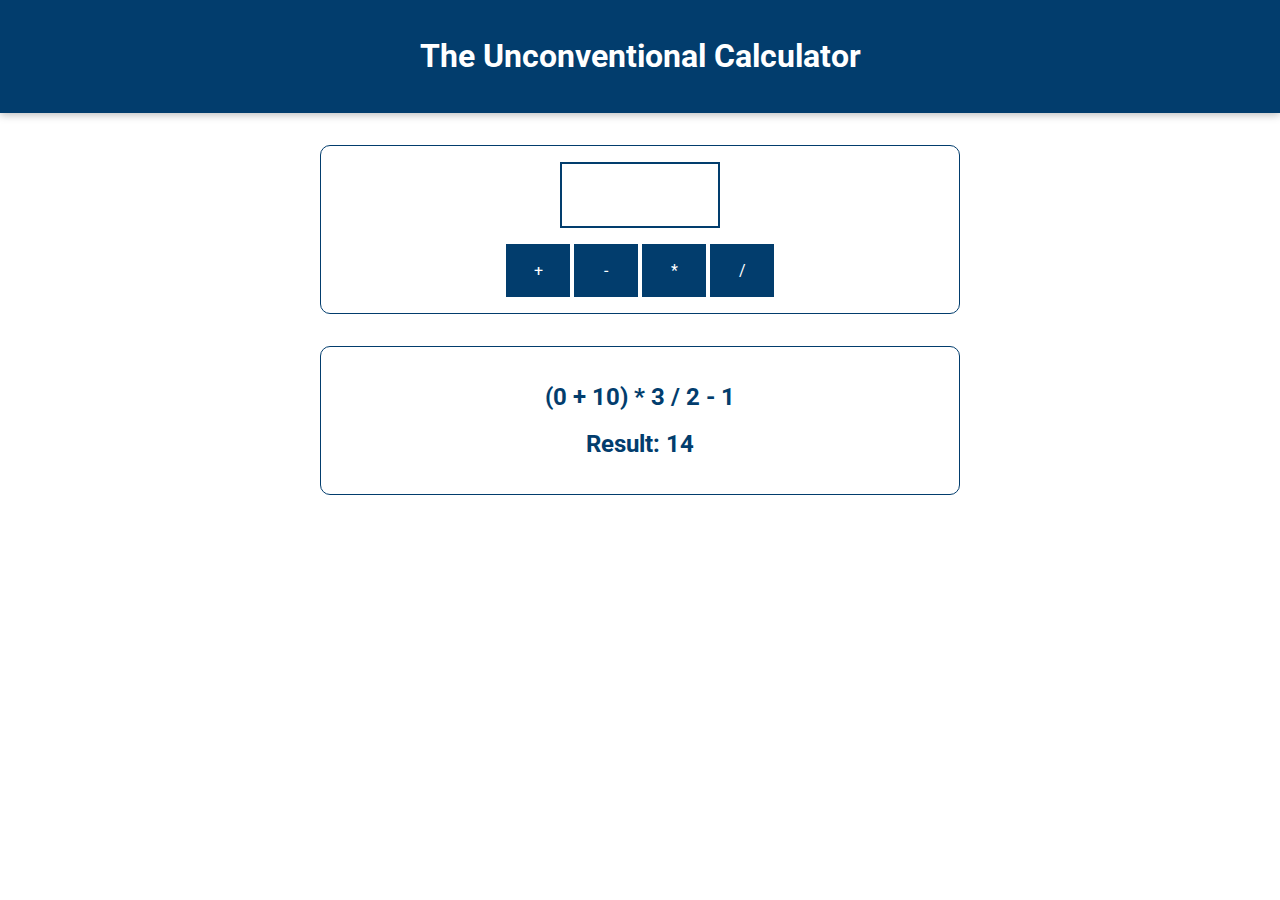
==== js pr/index.html @ fc902663 "my-first js project" ====
<!DOCTYPE html>
<html lang="en">
  <head>
    <meta charset="UTF-8" />
    <meta name="viewport" content="width=device-width, initial-scale=1.0" />
    <meta http-equiv="X-UA-Compatible" content="ie=edge" />
    <title>Basics</title>
    <link
      href="https://fonts.googleapis.com/css?family=Roboto:400,700&display=swap"
      rel="stylesheet"
    />
    <link rel="stylesheet" href="assets/styles/app.css" />
  </head>
  <body>
    <header>
      <h1>The Unconventional Calculator</h1>
    </header>

    <section id="calculator">
      <input type="number" id="input-number" />
      <div id="calc-actions">
        <button type="button" id="btn-add">+</button>
        <button type="button" id="btn-subtract">-</button>
        <button type="button" id="btn-multiply">*</button>
        <button type="button" id="btn-divide">/</button>
      </div>
    </section>
    <section id="results">
      <h2 id="current-calculation">0</h2>
      <h2>Result: <span id="current-result">0</span></h2>
    </section>
    <script src="assets/scripts/vendor.js"></script>
    <script src="assets/scripts/app.js"></script>
  </body>
</html>
---- js pr/assets/styles/app.css ----
* {
  box-sizing: border-box;
}

html {
  font-family: 'Roboto', open-sans;
}

body {
  margin: 0;
}

header {
  background: #023d6d;
  color: white;
  padding: 1rem;
  text-align: center;
  box-shadow: 0 2px 8px rgba(0, 0, 0, 0.26);
  width: 100%;
}

#results,
#calculator {
  margin: 2rem auto;
  width: 40rem;
  max-width: 90%;
  border: 1px solid #023d6d;
  border-radius: 10px;
  padding: 1rem;
  color: #023d6d;
}

#results {
  text-align: center;
}

#calculator input {
  font: inherit;
  font-size: 3rem;
  border: 2px solid #023d6d;
  width: 10rem;
  padding: 0.15rem;
  margin: auto;
  display: block;
  color: #023d6d;
  text-align: center;
}

#calculator input:focus {
  outline: none;
}

#calculator button {
  font: inherit;
  background: #023d6d;
  color: white;
  border: 1px solid #023d6d;
  padding: 1rem;
  cursor: pointer;
}

#calculator button:focus {
  outline: none;
}

#calculator button:hover,
#calculator button:active {
  background: #084f88;
  border-color: #084f88;
}

#calc-actions button {
  width: 4rem;
}

#calc-actions {
  margin-top: 1rem;
  text-align: center;
}
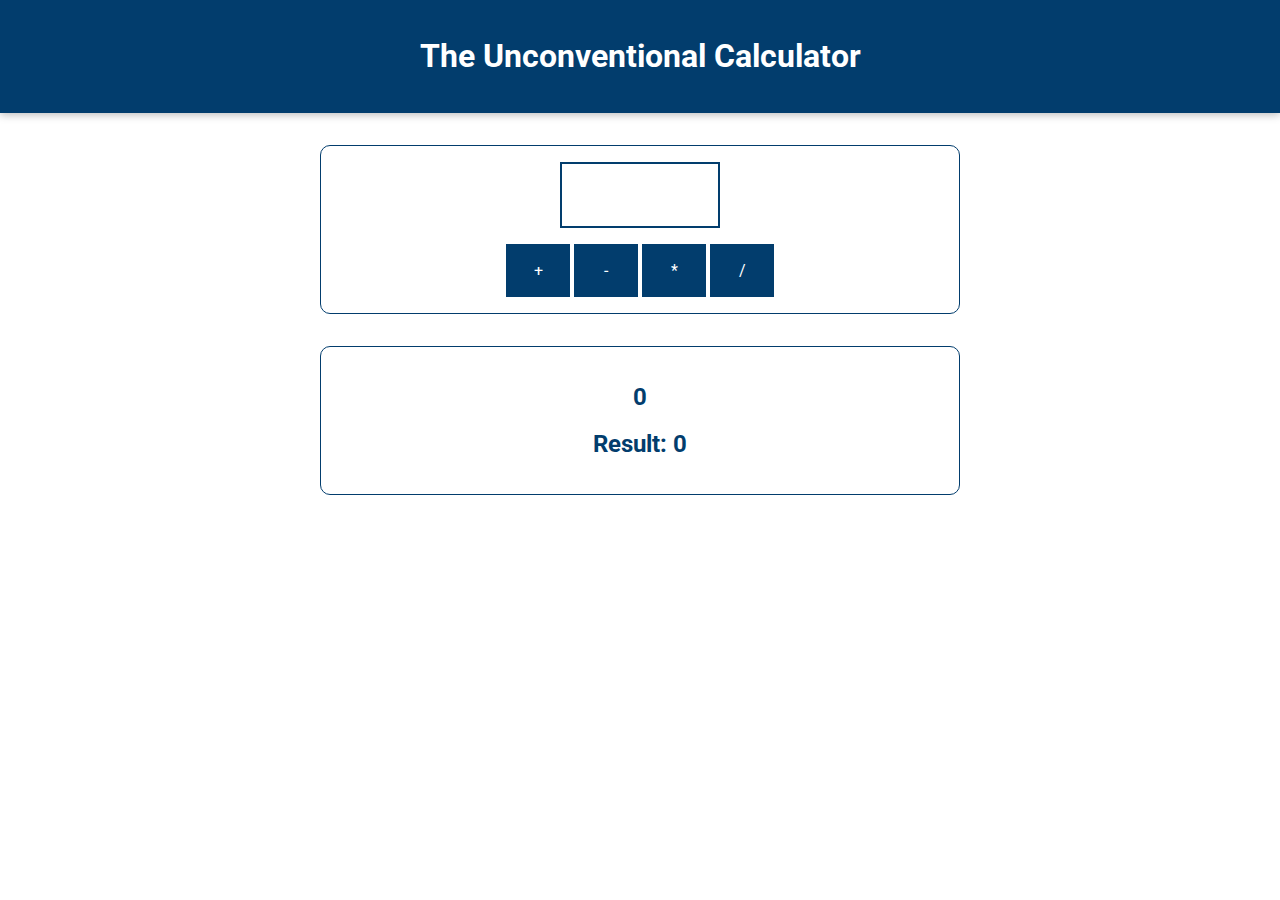
==== commit 1238df8f: "modified js files-basics" ====
--- a/js pr/index.html
+++ b/js pr/index.html
@@ -10,6 +10,8 @@
       rel="stylesheet"
     />
     <link rel="stylesheet" href="assets/styles/app.css" />
+    <script src="assets/scripts/vendor.js" defer></script>
+    <script src="assets/scripts/app.js" defer></script>
   </head>
   <body>
     <header>
@@ -29,7 +31,5 @@
       <h2 id="current-calculation">0</h2>
       <h2>Result: <span id="current-result">0</span></h2>
     </section>
-    <script src="assets/scripts/vendor.js"></script>
-    <script src="assets/scripts/app.js"></script>
   </body>
 </html>
